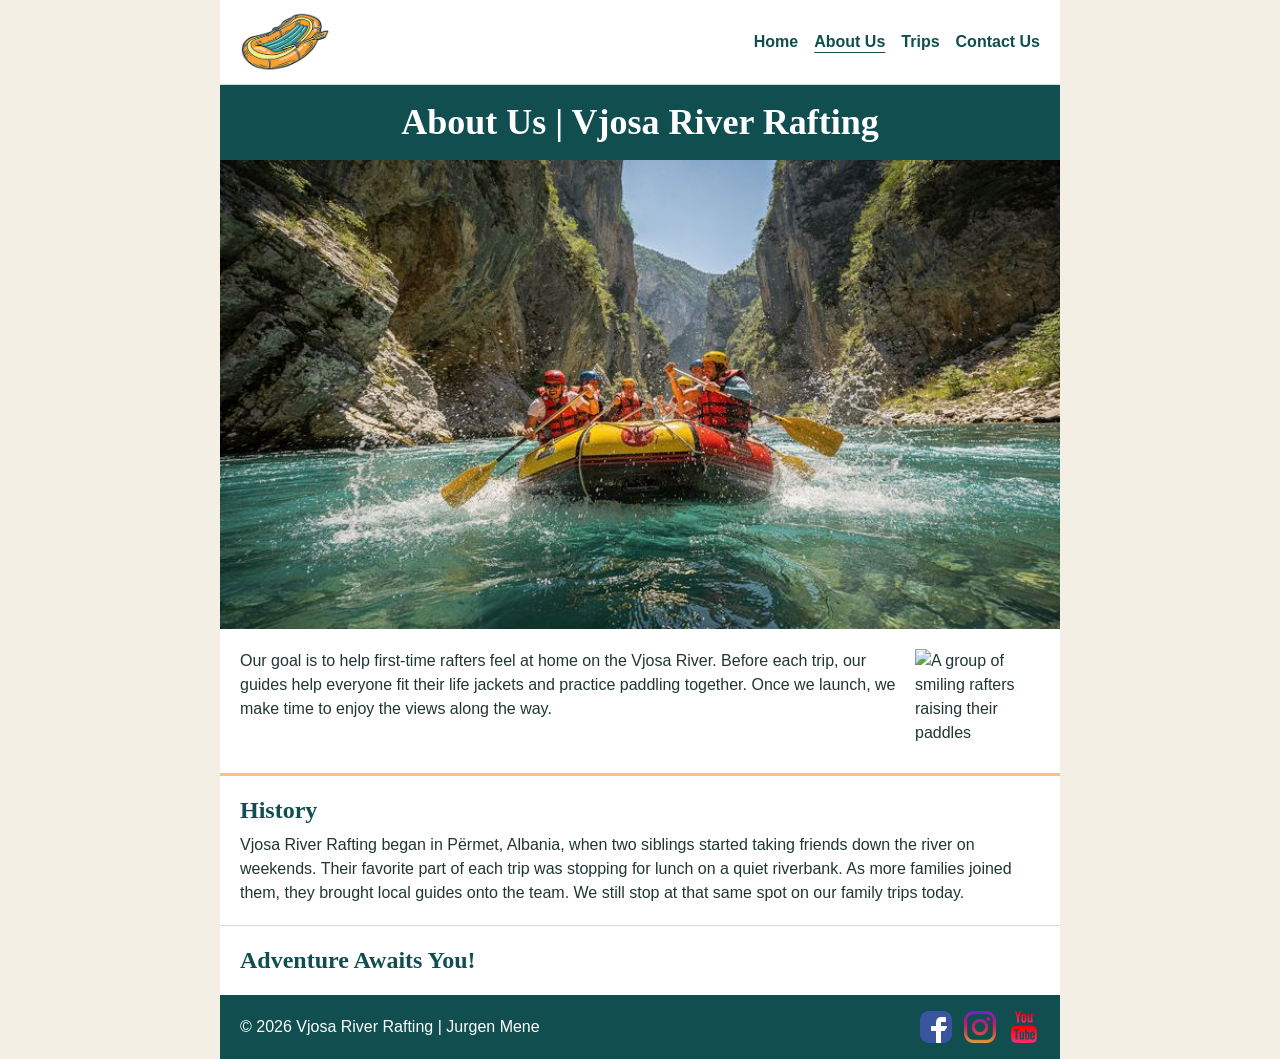
==== wwr/about.html @ d1b856b3 "Week 3" ====
<!DOCTYPE html>
<html lang="en">

<head>
    <meta charset="UTF-8">
    <meta name="viewport" content="width=device-width, initial-scale=1.0">
    <meta name="description" content="Meet the team behind Vjosa River Rafting and discover how our rafting adventures in Albania began.">
    <meta name="author" content="Jurgen Mene">
    <title>About Us | Vjosa River Rafting</title>
    <link rel="stylesheet" href="styles/rafting.css">

</head>


<body>
    <header>
        <img src="images/logo.png" alt="Vjosa River Rafting logo with a raft and crossed paddles" width="150">

        <nav aria-label="Main navigation">
            <ul>
                <li><a href="index.html">Home</a></li>
                <li><a href="about.html" aria-current="page">About Us</a></li>
                <li><a href="trips.html">Trips</a></li>
                <li><a href="contact.html">Contact Us</a></li>
            </ul>
        </nav>
    </header>

    <main>
        <div class="hero">
            <img src="images/hero_image_background.jpg" alt="A red raft passing between rocks in white water, seen from above">

            <h1>About Us | Vjosa River Rafting</h1>

            <article>
                <img src="images/happy_client.jpg" alt="A group of smiling rafters raising their paddles" width="200">

                <p>
                    Our goal is to help first-time rafters feel at home on the
                    Vjosa River. Before each trip, our guides help everyone fit
                    their life jackets and practice paddling together. Once we
                    launch, we make time to enjoy the views along the way.
                </p>
            </article>
        </div>

        <section>
            <h2>History</h2>
            <p>
                Vjosa River Rafting began in Përmet, Albania, when two siblings
                started taking friends down the river on weekends. Their favorite
                part of each trip was stopping for lunch on a quiet riverbank.
                As more families joined them, they brought local guides onto the
                team. We still stop at that same spot on our family trips today.
            </p>
        </section>

        <section>
            <h2>Adventure Awaits You!</h2>
        </section>
    </main>

    <footer>
        <p>&copy; 2026 Vjosa River Rafting | Jurgen Mene</p>

        <nav class="socialmedia" aria-label="Social media">
            <a href="https://www.facebook.com/">
                <img src="images/facebook.png" alt="Facebook" width="64" height="64">
            </a>
            <a href="https://www.instagram.com/">
                <img src="images/instagram.png" alt="Instagram" width="64" height="64">
            </a>
            <a href="https://www.youtube.com/">
                <img src="images/youtube.png" alt="YouTube" width="64" height="64">
            </a>
        </nav>
    </footer>
</body>

</html>
---- wwr/styles/rafting.css ----
:root {
    --primary-color: #104e50;
    --secondary-color: #f4efe4;
    --accent1-color: #213634;
    --accent2-color: #f2c879;

    --heading-font: Georgia, "Times New Roman", serif;
    --body-font: Arial, Helvetica, sans-serif;
}

* {
    margin: 0;
    padding: 0;
    box-sizing: border-box;
}

body {
    background-color: var(--secondary-color);
    color: var(--accent1-color);
    font-family: var(--body-font);
    line-height: 1.5;
}

header,
main,
footer {
    width: 840px;
    max-width: 100%;
    margin: 0 auto;
}

img {
    display: block;
    max-width: 100%;
    height: auto;
}

h1,
h2 {
    color: var(--primary-color);
    font-family: var(--heading-font);
    line-height: 1.2;
}

/* Header and navigation */

header {
    display: flex;
    align-items: center;
    justify-content: space-between;
    flex-wrap: wrap;
    gap: 8px 24px;
    padding: 12px 20px;
    background-color: white;
    border-bottom: 1px solid #d4ded8;
}

header > img {
    width: 90px;
}

header nav ul {
    display: flex;
    flex-wrap: wrap;
    gap: 4px 16px;
    list-style: none;
}

header nav a {
    display: block;
    padding: 8px 0;
    color: var(--primary-color);
    font-weight: bold;
    text-decoration: none;
}

header nav a:hover,
header nav a:focus-visible,
header nav a[aria-current="page"] {
    text-decoration: underline;
    text-underline-offset: 5px;
}

/* Title, full hero photo, and introduction */

.hero {
    display: grid;
    grid-template-areas:
        "title"
        "photo"
        "intro";
    background-color: white;
}

.hero h1 {
    grid-area: title;
    padding: 16px 20px;
    background-color: var(--primary-color);
    color: white;
    font-size: clamp(1.5rem, 4vw, 2.25rem);
    text-align: center;
}

.hero > img {
    grid-area: photo;
    width: 100%;
    height: auto;
}

.hero article {
    grid-area: intro;
    display: flow-root;
    padding: 20px;
    border-bottom: 3px solid var(--accent2-color);
}

.hero article img {
    float: right;
    width: 125px;
    max-width: 35%;
    margin: 0 0 8px 16px;
}

/* History and adventure sections */

main > section {
    padding: 20px;
    background-color: white;
}

main > section p {
    margin-top: 8px;
}

main > section + section {
    border-top: 1px solid #d4ded8;
}

/* Footer and social media */

footer {
    display: flex;
    align-items: center;
    justify-content: space-between;
    flex-wrap: wrap;
    gap: 12px;
    padding: 16px 20px;
    background-color: var(--primary-color);
    color: white;
}

.socialmedia {
    display: flex;
    align-items: center;
    gap: 12px;
}

.socialmedia a {
    display: block;
    text-decoration: none;
}

.socialmedia img {
    width: 32px;
    height: 32px;
}

/* Smaller screens */

@media (max-width: 600px) {
    header {
        justify-content: center;
    }

    header nav ul {
        justify-content: center;
    }

    footer {
        flex-direction: column;
        text-align: center;
    }
}
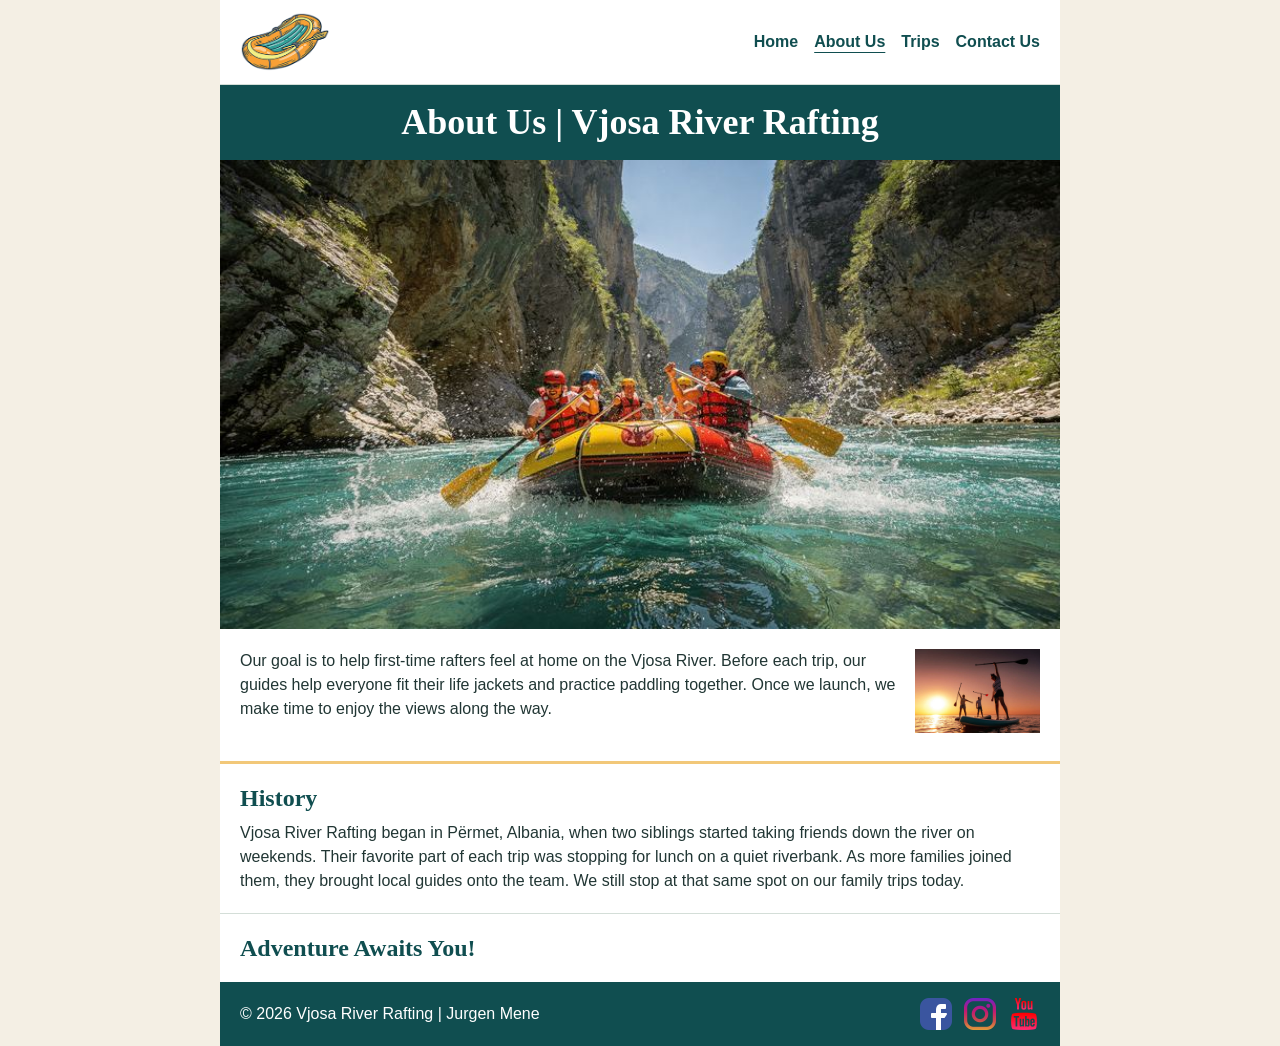
==== commit 17d3052c: "Week 3 completed" ====
--- a/wwr/about.html
+++ b/wwr/about.html
@@ -8,13 +8,11 @@
     <meta name="author" content="Jurgen Mene">
     <title>About Us | Vjosa River Rafting</title>
     <link rel="stylesheet" href="styles/rafting.css">
-
 </head>
-
 
 <body>
     <header>
-        <img src="images/logo.png" alt="Vjosa River Rafting logo with a raft and crossed paddles" width="150">
+        <img src="images/logo.png" alt="Vjosa River Rafting logo with a raft and crossed paddles" width="90">
 
         <nav aria-label="Main navigation">
             <ul>
@@ -28,12 +26,12 @@
 
     <main>
         <div class="hero">
-            <img src="images/hero_image_background.jpg" alt="A red raft passing between rocks in white water, seen from above">
+            <img src="images/hero_image_background.jpg" alt="Rafters paddling through white water between steep canyon walls">
 
             <h1>About Us | Vjosa River Rafting</h1>
 
             <article>
-                <img src="images/happy_client.jpg" alt="A group of smiling rafters raising their paddles" width="200">
+                <img src="images/happy_clients.jpg" alt="A group of smiling rafters raising their paddles" width="125">
 
                 <p>
                     Our goal is to help first-time rafters feel at home on the
@@ -65,13 +63,13 @@
 
         <nav class="socialmedia" aria-label="Social media">
             <a href="https://www.facebook.com/">
-                <img src="images/facebook.png" alt="Facebook" width="64" height="64">
+                <img src="images/facebook.png" alt="Facebook" width="32" height="32">
             </a>
             <a href="https://www.instagram.com/">
-                <img src="images/instagram.png" alt="Instagram" width="64" height="64">
+                <img src="images/instagram.png" alt="Instagram" width="32" height="32">
             </a>
             <a href="https://www.youtube.com/">
-                <img src="images/youtube.png" alt="YouTube" width="64" height="64">
+                <img src="images/youtube.png" alt="YouTube" width="32" height="32">
             </a>
         </nav>
     </footer>
